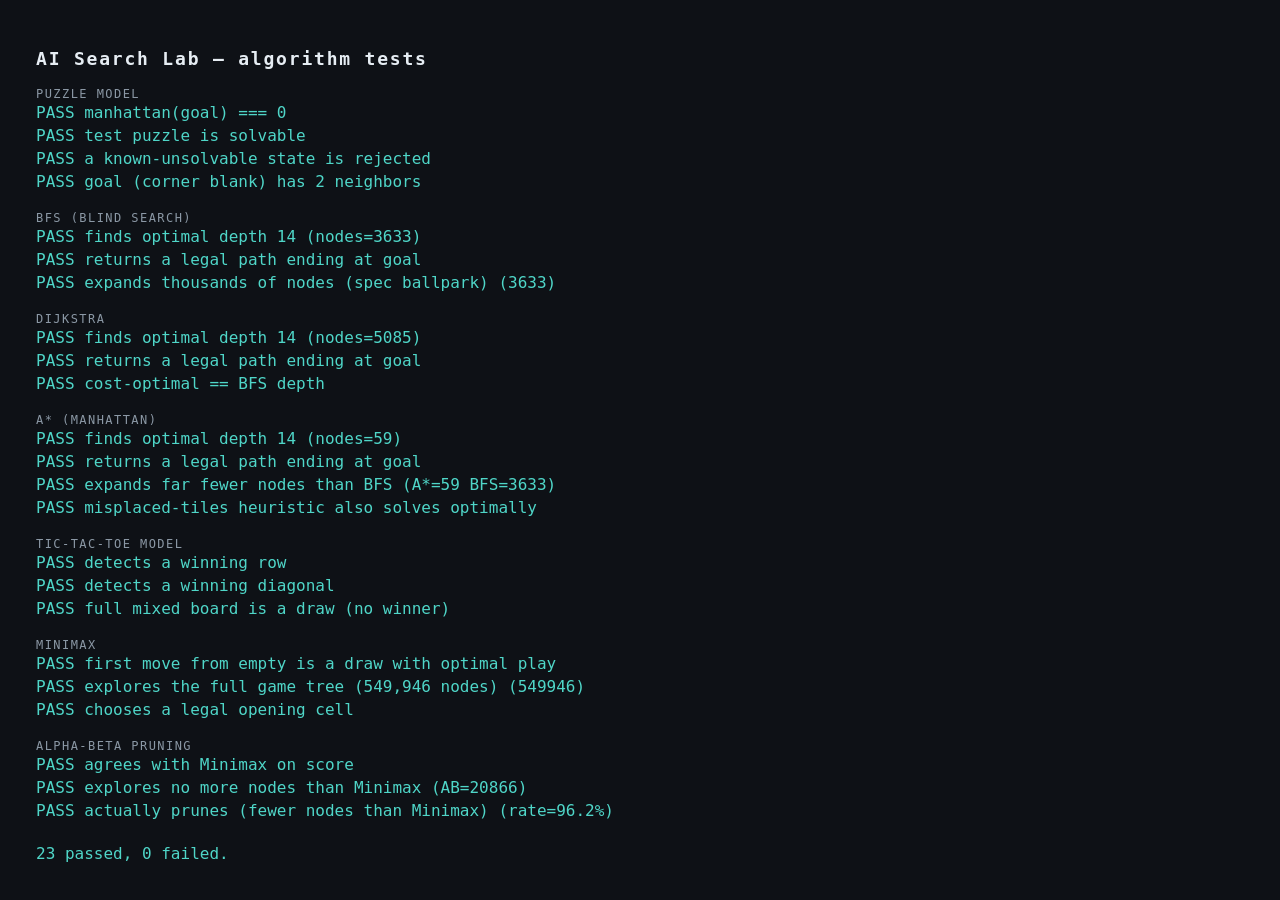
==== tests/tests.html @ d5def79c "Initial AI Search Lab project" ====
<!DOCTYPE html>
<html lang="en">
<head>
  <meta charset="utf-8">
  <meta name="viewport" content="width=device-width, initial-scale=1">
  <title>AI Search Lab — Tests</title>
  <style>
    body { background:#0E1116; color:#E6EDF3; font-family: ui-monospace, Menlo, Consolas, monospace; padding:28px; }
    h1 { font-size:18px; letter-spacing:.1em; }
    .pass { color:#4FD6C8; } .fail { color:#F2667C; }
    .grp { color:#8B98A5; margin-top:18px; text-transform:uppercase; letter-spacing:.12em; font-size:12px; }
    #summary { margin-top:22px; font-size:16px; }
    div.line { padding:2px 0; }
  </style>
</head>
<body>
  <h1>AI Search Lab — algorithm tests</h1>
  <div id="out"></div>
  <div id="summary"></div>

  <!-- logic only; no DOM/UI files needed for tests -->
  <script src="../js/shared/namespace.js"></script>
  <script src="../js/shared/utils.js"></script>
  <script src="../js/shared/priority_queue.js"></script>
  <script src="../js/module_a/puzzle.js"></script>
  <script src="../js/module_a/solvers/_common.js"></script>
  <script src="../js/module_a/solvers/bfs.js"></script>
  <script src="../js/module_a/solvers/dijkstra.js"></script>
  <script src="../js/module_a/solvers/astar.js"></script>
  <script src="../js/module_b/game.js"></script>
  <script src="../js/module_b/minimax.js"></script>
  <script src="../js/module_b/alphabeta.js"></script>

  <script>
  (function () {
    var out = document.getElementById('out');
    var pass = 0, fail = 0;
    function group(name) { var d = document.createElement('div'); d.className = 'grp'; d.textContent = name; out.appendChild(d); }
    function check(name, cond, extra) {
      var d = document.createElement('div'); d.className = 'line ' + (cond ? 'pass' : 'fail');
      d.textContent = (cond ? '  PASS  ' : '  FAIL  ') + name + (extra ? '   ' + extra : '');
      out.appendChild(d);
      cond ? pass++ : fail++;
    }

    var P = Lab.moduleA.Puzzle;
    var TEST = '813402765';

    function len(r) { return r.path.length - 1; }
    function legal(pth) {
      for (var i = 1; i < pth.length; i++) {
        var succ = P.neighbors(pth[i - 1]).map(function (s) { return s.state; });
        if (succ.indexOf(pth[i]) === -1) return false;
      }
      return pth[pth.length - 1] === P.GOAL;
    }

    group('Puzzle model');
    check('manhattan(goal) === 0', P.manhattan(P.GOAL) === 0);
    check('test puzzle is solvable', P.isSolvable(TEST));
    check('a known-unsolvable state is rejected', !P.isSolvable('123456870'));
    check('goal (corner blank) has 2 neighbors', P.neighbors(P.GOAL).length === 2);

    var bfs = Lab.moduleA.solvers.bfs(TEST);
    group('BFS (blind search)');
    check('finds optimal depth 14', len(bfs) === 14, '(nodes=' + bfs.nodesExpanded + ')');
    check('returns a legal path ending at goal', legal(bfs.path));
    check('expands thousands of nodes (spec ballpark)', bfs.nodesExpanded > 1000 && bfs.nodesExpanded < 20000, '(' + bfs.nodesExpanded + ')');

    var dij = Lab.moduleA.solvers.dijkstra(TEST);
    group('Dijkstra');
    check('finds optimal depth 14', len(dij) === 14, '(nodes=' + dij.nodesExpanded + ')');
    check('returns a legal path ending at goal', legal(dij.path));
    check('cost-optimal == BFS depth', len(dij) === len(bfs));

    var ast = Lab.moduleA.solvers.astar(TEST);
    group('A* (Manhattan)');
    check('finds optimal depth 14', len(ast) === 14, '(nodes=' + ast.nodesExpanded + ')');
    check('returns a legal path ending at goal', legal(ast.path));
    check('expands far fewer nodes than BFS', ast.nodesExpanded < bfs.nodesExpanded / 5, '(A*=' + ast.nodesExpanded + ' BFS=' + bfs.nodesExpanded + ')');
    check('misplaced-tiles heuristic also solves optimally', len(Lab.moduleA.solvers.astar(TEST, P.misplaced)) === 14);

    var G = Lab.moduleB.Game;
    group('Tic-Tac-Toe model');
    check('detects a winning row', G.winner(['X','X','X',null,null,null,null,null,null]) === 'X');
    check('detects a winning diagonal', G.winner(['O',null,null,null,'O',null,null,null,'O']) === 'O');
    check('full mixed board is a draw (no winner)', G.winner(['X','O','X','X','O','O','O','X','X']) === null);

    var empty = G.emptyBoard();
    var mm = Lab.moduleB.minimax(empty, 'X');
    var ab = Lab.moduleB.alphabeta(empty, 'X');
    group('Minimax');
    check('first move from empty is a draw with optimal play', mm.score === 0);
    check('explores the full game tree (549,946 nodes)', mm.nodes === 549946, '(' + mm.nodes + ')');
    check('chooses a legal opening cell', mm.move >= 0 && mm.move <= 8);

    group('Alpha-Beta pruning');
    check('agrees with Minimax on score', ab.score === mm.score);
    check('explores no more nodes than Minimax', ab.nodes <= mm.nodes, '(AB=' + ab.nodes + ')');
    check('actually prunes (fewer nodes than Minimax)', ab.nodes < mm.nodes, '(rate=' + ((1 - ab.nodes / mm.nodes) * 100).toFixed(1) + '%)');

    var s = document.getElementById('summary');
    s.className = fail === 0 ? 'pass' : 'fail';
    s.textContent = pass + ' passed, ' + fail + ' failed.';
  })();
  </script>
</body>
</html>
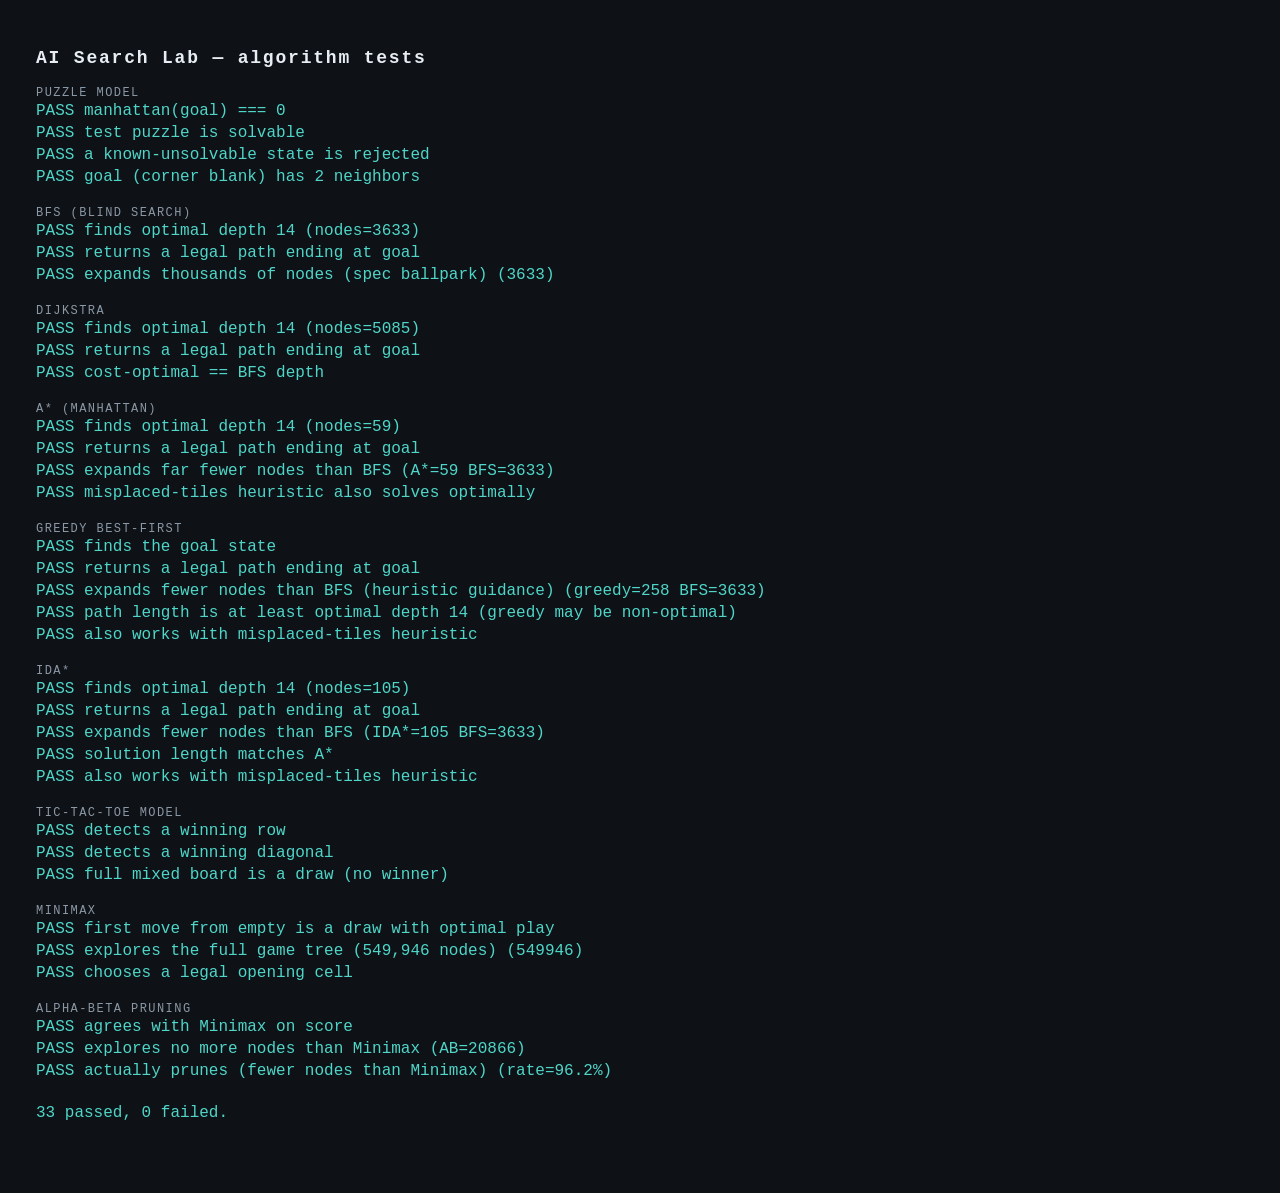
==== commit 905a2459: "greedy and ids implemented plus dark white mode added" ====
--- a/tests/tests.html
+++ b/tests/tests.html
@@ -27,6 +27,8 @@
   <script src="../js/module_a/solvers/bfs.js"></script>
   <script src="../js/module_a/solvers/dijkstra.js"></script>
   <script src="../js/module_a/solvers/astar.js"></script>
+  <script src="../js/module_a/solvers/greedy.js"></script>
+  <script src="../js/module_a/solvers/idastar.js"></script>
   <script src="../js/module_b/game.js"></script>
   <script src="../js/module_b/minimax.js"></script>
   <script src="../js/module_b/alphabeta.js"></script>
@@ -80,6 +82,22 @@
     check('expands far fewer nodes than BFS', ast.nodesExpanded < bfs.nodesExpanded / 5, '(A*=' + ast.nodesExpanded + ' BFS=' + bfs.nodesExpanded + ')');
     check('misplaced-tiles heuristic also solves optimally', len(Lab.moduleA.solvers.astar(TEST, P.misplaced)) === 14);
 
+    var grd = Lab.moduleA.solvers.greedy(TEST);
+    group('Greedy Best-First');
+    check('finds the goal state', grd.found);
+    check('returns a legal path ending at goal', legal(grd.path));
+    check('expands fewer nodes than BFS (heuristic guidance)', grd.nodesExpanded < bfs.nodesExpanded, '(greedy=' + grd.nodesExpanded + ' BFS=' + bfs.nodesExpanded + ')');
+    check('path length is at least optimal depth 14 (greedy may be non-optimal)', grd.path.length - 1 >= 14);
+    check('also works with misplaced-tiles heuristic', Lab.moduleA.solvers.greedy(TEST, P.misplaced).found);
+
+    var ida = Lab.moduleA.solvers.idastar(TEST);
+    group('IDA*');
+    check('finds optimal depth 14', len(ida) === 14, '(nodes=' + ida.nodesExpanded + ')');
+    check('returns a legal path ending at goal', legal(ida.path));
+    check('expands fewer nodes than BFS', ida.nodesExpanded < bfs.nodesExpanded, '(IDA*=' + ida.nodesExpanded + ' BFS=' + bfs.nodesExpanded + ')');
+    check('solution length matches A*', len(ida) === len(ast));
+    check('also works with misplaced-tiles heuristic', len(Lab.moduleA.solvers.idastar(TEST, P.misplaced)) === 14);
+
     var G = Lab.moduleB.Game;
     group('Tic-Tac-Toe model');
     check('detects a winning row', G.winner(['X','X','X',null,null,null,null,null,null]) === 'X');
